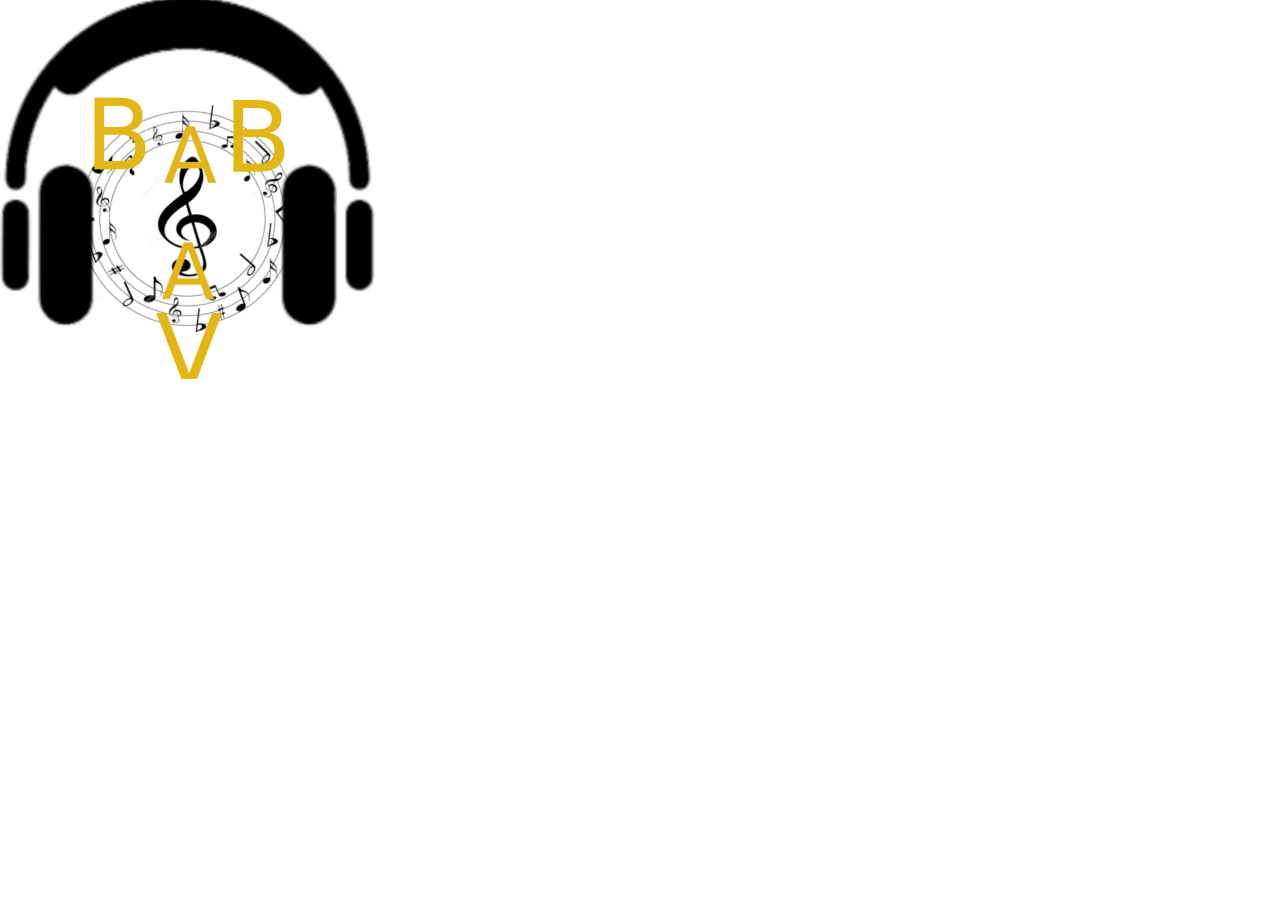
==== index.html @ 67ee7c67 "ajout des js" ====
<!DOCTYPE html>
<html lang="fr">

<head>
    <meta charset="UTF-8">
    <meta http-equiv="X-UA-Compatible" content="IE=edge">
    <meta name="viewport" content="width=device-width, initial-scale=1.0">
    <link rel="shortcut icon" type="image/x-icon" href="img/manavatar.png" />
    <script src="js/index.js" defer></script>
    <link rel="stylesheet" href="css/style.css">
    <title>Document</title>
</head>

<body>
    <header>

    </header>
    <main>
        <img src="img/splashscreen2.png" alt="splashscreen">
    </main>
    <footer>

    </footer>
</body>

</html>
---- css/style.css ----
:root {
    font-size: 12px;
}

*,
::before,
::after {
    margin: 0;
    padding: 0;
    box-sizing: border-box;
}

/*-----------Gestion flex------deb---*/

.flex {
    display: flex;
}

.flexdc {
    flex-direction: column;
}

.flexac {
    align-items: center;
}

.flexspe {
    justify-content: space-evenly;
}

.flexjc {
    justify-content: center;
}

.flexspb {
    justify-content: space-between;
}

.flexspa {
    justify-content: space-around;
}

.flexw {
    justify-content: left;
}

/*-----------Gestion flex------fin---*/

body{
  
}
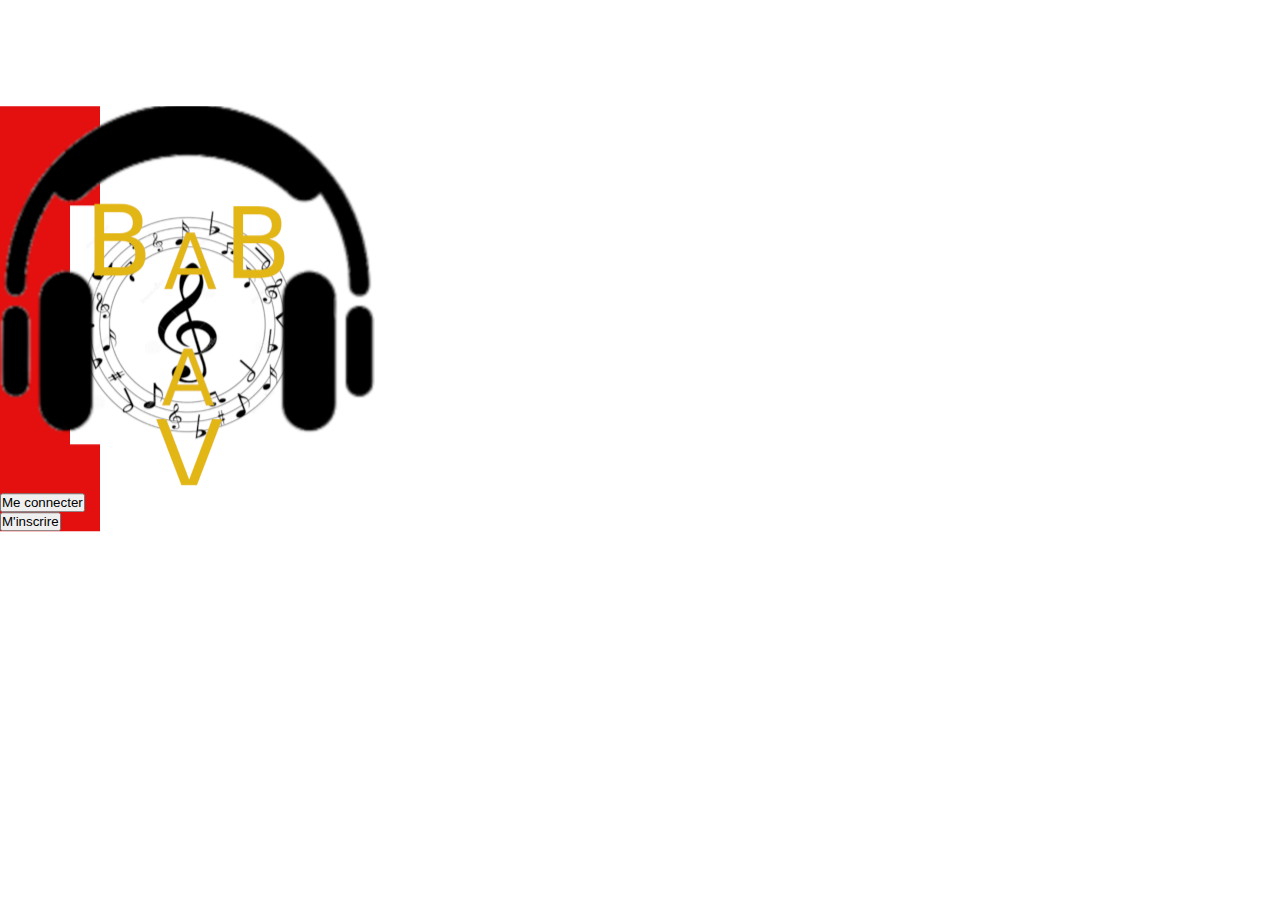
==== commit d708584d: "virer js" ====
--- a/index.html
+++ b/index.html
@@ -17,6 +17,8 @@
     </header>
     <main>
         <img src="img/splashscreen2.png" alt="splashscreen">
+        <button>Me connecter</button>
+        <button>M'inscrire</button>
     </main>
     <footer>
 
--- a/css/style.css
+++ b/css/style.css
@@ -47,5 +47,23 @@
 /*-----------Gestion flex------fin---*/
 
 body{
+  height:100vh;
   
 }
+
+main{
+    top:50%;
+    transform:translateY(25%);
+    width:100px;
+    background-color: rgb(228, 15, 15);
+    
+}
+ 
+h1{
+    text-align:center;
+}
+.deuxelemsearch{
+    display:flex;
+    justify-content: space-between;
+
+}
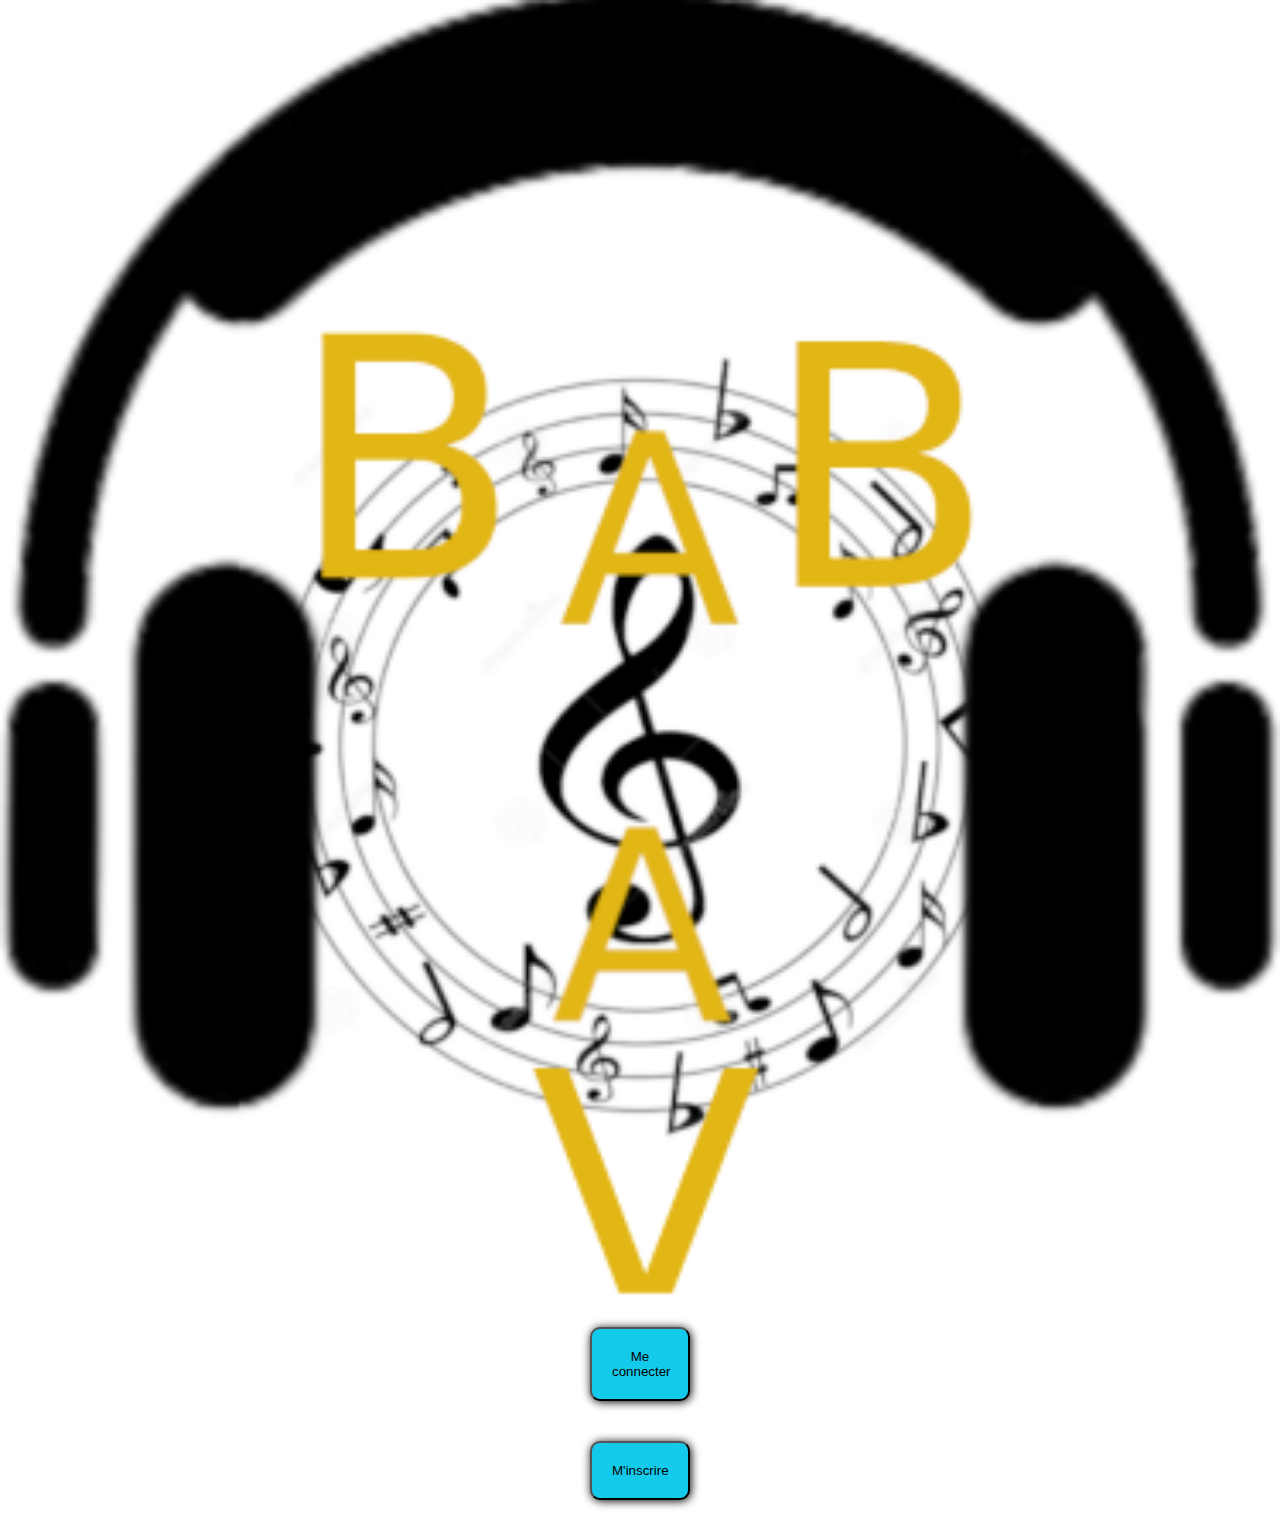
==== commit 4e33330e: "vendredi" ====
--- a/index.html
+++ b/index.html
@@ -17,8 +17,12 @@
     </header>
     <main>
         <img src="img/splashscreen2.png" alt="splashscreen">
-        <button>Me connecter</button>
-        <button>M'inscrire</button>
+
+        <div class="flex flexdc flexac">
+            <button class="btnandco btn1">Me connecter</button>
+            <button class="btnandco btn2">M'inscrire</button>
+        </div>
+
     </main>
     <footer>
 
--- a/css/style.css
+++ b/css/style.css
@@ -52,18 +52,22 @@
 }
 
 main{
-    top:50%;
-    transform:translateY(25%);
-    width:100px;
-    background-color: rgb(228, 15, 15);
+    
+    display : flex;
+    flex-direction:column;
     
 }
  
 h1{
     text-align:center;
 }
-.deuxelemsearch{
-    display:flex;
-    justify-content: space-between;
 
+.btnandco{
+    margin: 20px;
+    width: 100px;
+    background-color: rgb(19, 202, 235);
+    padding: 20px;
+    border-radius: 10px;
+    box-shadow: black 1px 1px 10px;
+    
 }
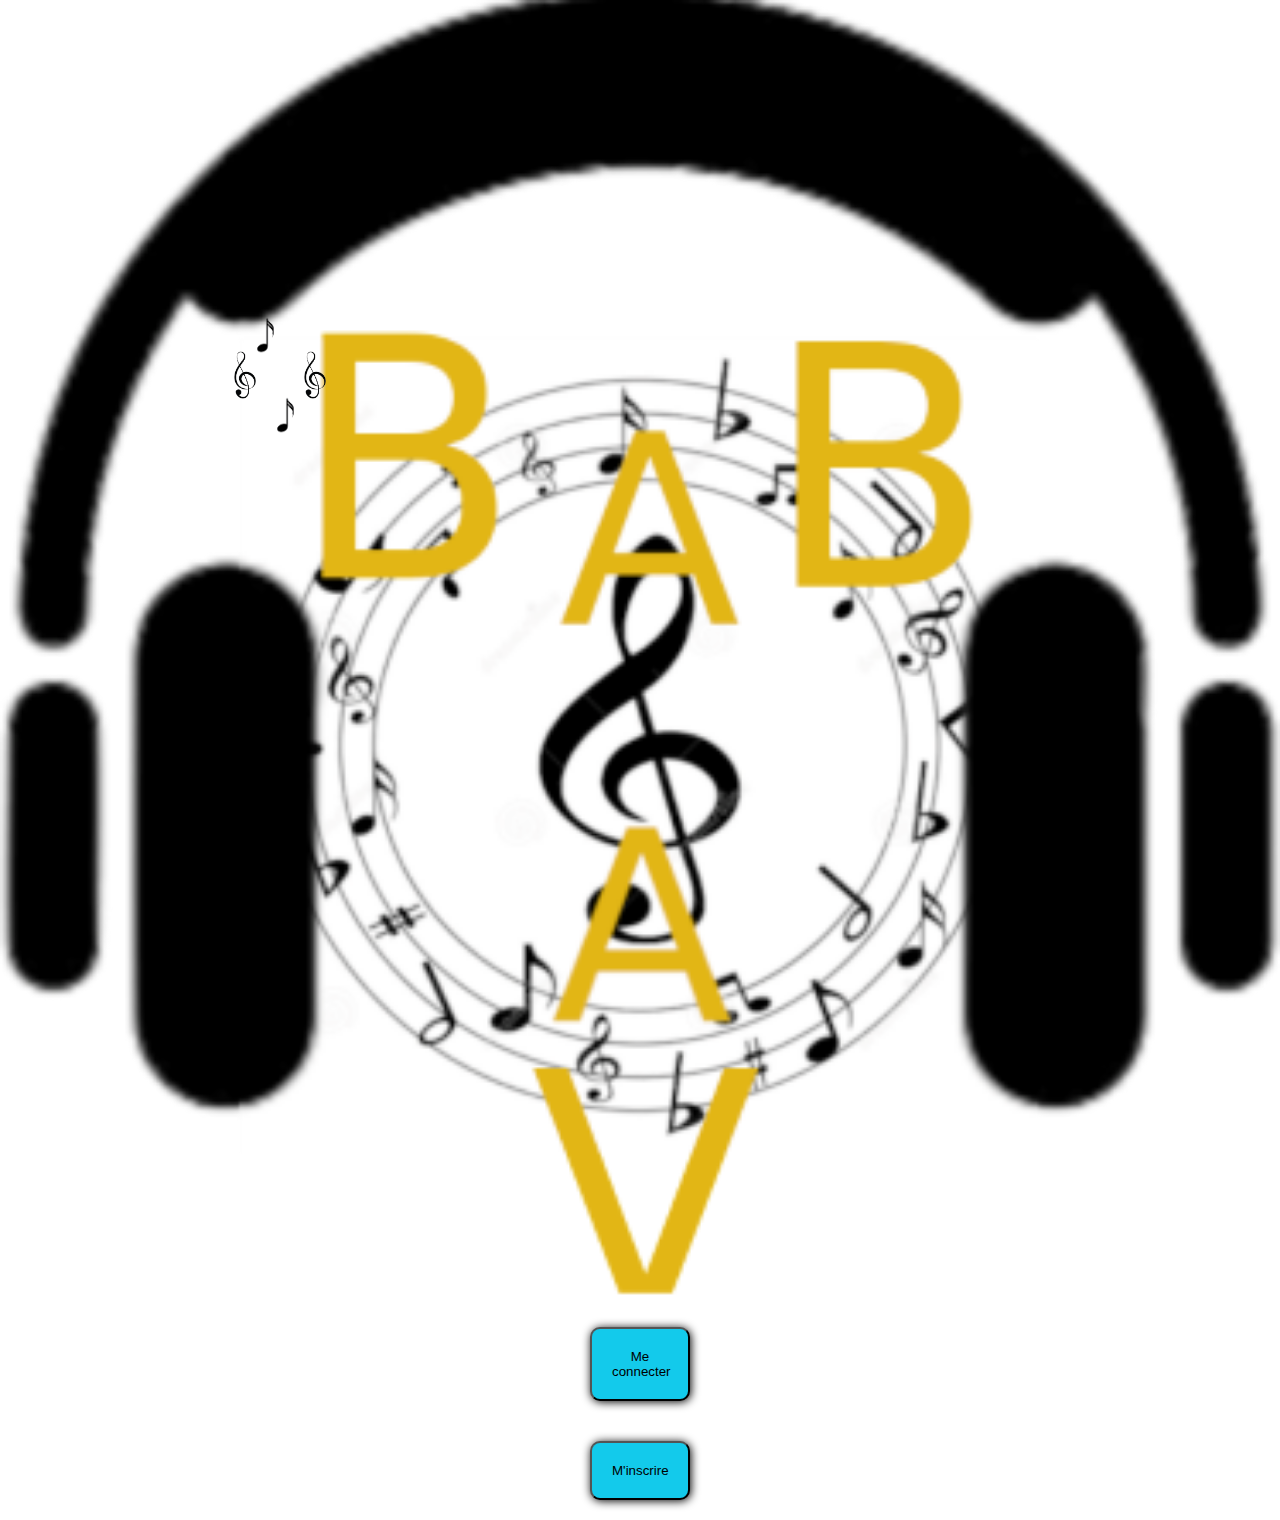
==== commit d2be60f2: "keyframes" ====
--- a/index.html
+++ b/index.html
@@ -22,6 +22,10 @@
             <button class="btnandco btn1">Me connecter</button>
             <button class="btnandco btn2">M'inscrire</button>
         </div>
+<div class="note1"><img class="img_note" src="img/note1.png" alt="note musical 1"></div>
+<div class="note2"><img class="img_note" src="img/note2.png" alt="note musical 2"></div>
+<div class="note3"><img class="img_note" src="img/note2.png" alt="note musical 3"></div>
+<div class="note4"><img class="img_note" src="img/note1.png" alt="note musical 4"></div>
 
     </main>
     <footer>
--- a/css/style.css
+++ b/css/style.css
@@ -46,28 +46,185 @@
 
 /*-----------Gestion flex------fin---*/
 
-body{
-  height:100vh;
-  
-}
-
-main{
-    
-    display : flex;
-    flex-direction:column;
-    
-}
- 
-h1{
-    text-align:center;
-}
-
-.btnandco{
+body {
+    height: 100vh;
+
+}
+
+main {
+    position: relative;
+    display: flex;
+    flex-direction: column;
+
+}
+
+h1 {
+    text-align: center;
+}
+
+.btnandco {
     margin: 20px;
     width: 100px;
     background-color: rgb(19, 202, 235);
     padding: 20px;
     border-radius: 10px;
     box-shadow: black 1px 1px 10px;
-    
-}
+
+}
+
+.btnandco {
+    cursor: pointer;
+}
+
+.img_note {
+    width: 50px;
+}
+
+.note1,
+.note2,
+.note3,
+.note4 {
+    position: absolute;
+
+}
+
+.note1 {
+    animation: musical1 5s linear infinite;
+    top: 350px;
+    left: 220px;
+}
+
+.note2 {
+    animation: musical2 3s infinite;
+    top: 310px;
+    left: 240px;
+}
+
+.note3 {
+    animation: musical3 3s infinite;
+    top: 390px;
+    left: 260px;
+}
+
+.note4 {
+    animation: musical4 3s infinite;
+    top: 350px;
+    left: 290px;
+}
+
+@keyframes musical1 {
+    0% {
+        left: 210px;
+        top:320px;
+    }
+10%{
+    opacity:0;
+}
+    30% {
+        left: 230px;
+        top:350px;
+        opacity:1;
+    }
+50%{
+    opacity:0;
+}
+    80% {
+        left: 260px;
+        top:320px;
+        opacity:1;
+        }
+
+    100% {
+        left: 290px;
+        top:300px;
+    }
+
+}
+
+@keyframes musical2 {
+    0% {
+        left: 210px;
+        top:320px;
+    }
+10%{
+    opacity:0;
+}
+    30% {
+        left: 230px;
+        top:350px;
+        opacity:1;
+    }
+50%{
+    opacity:0;
+}
+    80% {
+        left: 260px;
+        top:320px;
+        opacity:1;
+        }
+
+    100% {
+        left: 290px;
+        top:300px;
+    }
+
+}
+
+
+@keyframes musical3 {
+    0% {
+        left: 250px;
+        top:320px;
+    }
+10%{
+    opacity:0;
+}
+    30% {
+        left: 260px;
+        top:350px;
+        opacity:1;
+    }
+50%{
+    opacity:0;
+}
+    80% {
+        left: 240px;
+        top:320px;
+        opacity:1;
+        }
+
+    100% {
+        left: 230px;
+        top:300px;
+    }
+
+}
+
+@keyframes musical4 {
+    0% {
+        left: 250px;
+        top:320px;
+    }
+10%{
+    opacity:0;
+}
+    30% {
+        left: 260px;
+        top:380px;
+        opacity:1;
+    }
+50%{
+    opacity:0;
+}
+    80% {
+        left: 290px;
+        top:320px;
+        opacity:1;
+        }
+
+    100% {
+        left: 230px;
+        top:300px;
+    }
+
+}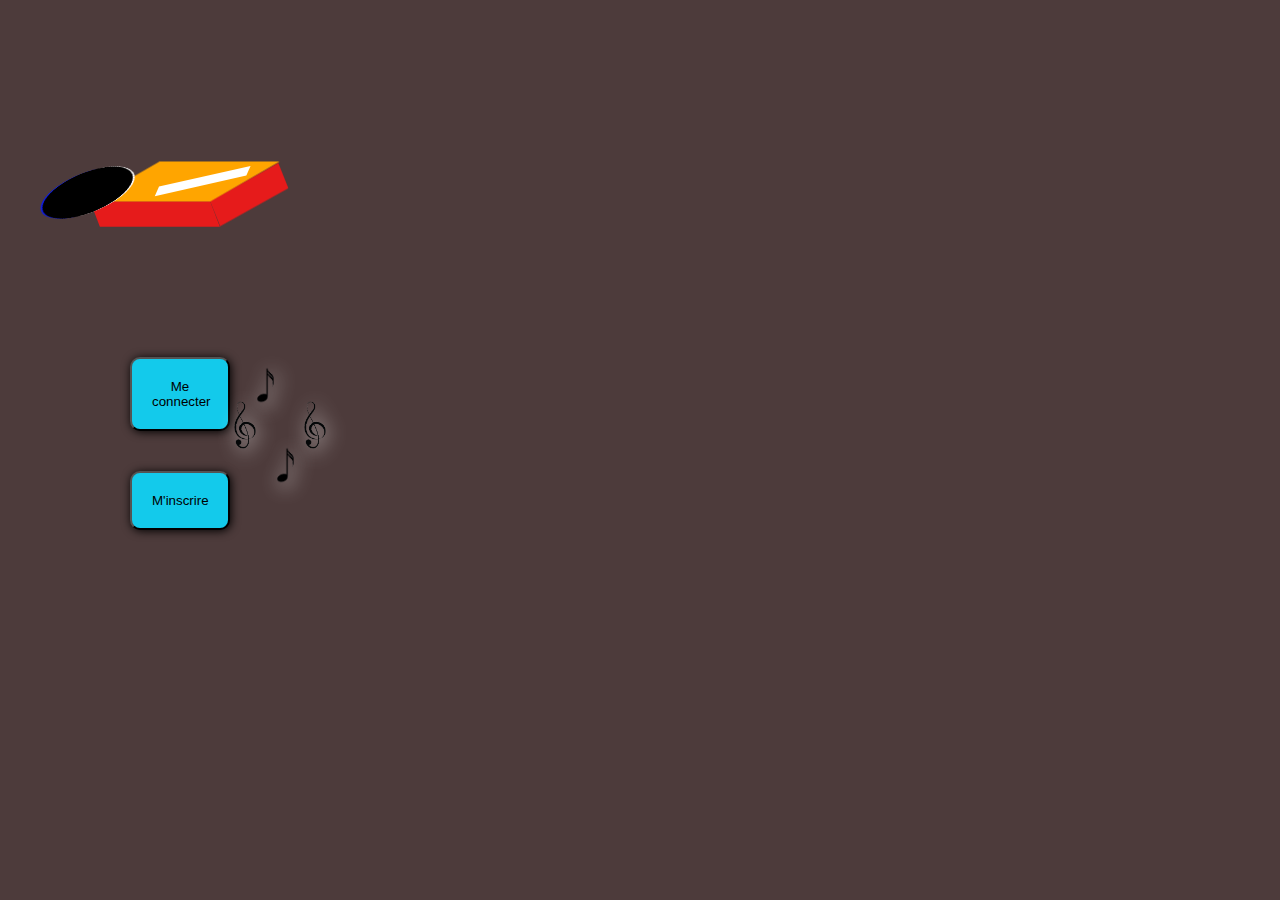
==== commit d8ebb114: "connect inscription" ====
--- a/index.html
+++ b/index.html
@@ -2,13 +2,19 @@
 <html lang="fr">
 
 <head>
-    <meta charset="UTF-8">
-    <meta http-equiv="X-UA-Compatible" content="IE=edge">
-    <meta name="viewport" content="width=device-width, initial-scale=1.0">
-    <link rel="shortcut icon" type="image/x-icon" href="img/manavatar.png" />
+     <meta charset="UTF-8">
+     <meta http-equiv="X-UA-Compatible" content="IE=edge">
+     <meta name="viewport" content="width=device-width, initial-scale=1.0">
+     <meta name="description" content="retrouvez toutes les balises meta">
+     <meta name="robots" content="noindex,nofollow">
+     <meta property="og:type,url,description,image" content="">
+     <meta name="twitter: card,site,title,url,creator" content="">
+     <meta name="keywords" content="playlist, album,artistes">
+     
+    <link rel="shortcut icon" type="image/x-icon" href="img/splashscreen2.png" />
     <script src="js/index.js" defer></script>
     <link rel="stylesheet" href="css/style.css">
-    <title>Document</title>
+    <title>splashscreen</title>
 </head>
 
 <body>
@@ -16,16 +22,31 @@
 
     </header>
     <main>
-        <img src="img/splashscreen2.png" alt="splashscreen">
+        <!-- <img src="img/splashscreen2.png" alt="splashscreen"> -->
+        <div class="cadre">
 
+            <div class="bati1"></div>
+            <div class="bati2"></div>
+            <div class="bati3"></div>
+        
+            <div class="disque1"></div>
+            <div class="disque2"></div>
+            <div class="disque3"></div>
+        </div>
+        
+        <div class="bras"></div>
+        
         <div class="flex flexdc flexac">
             <button class="btnandco btn1">Me connecter</button>
             <button class="btnandco btn2">M'inscrire</button>
         </div>
-<div class="note1"><img class="img_note" src="img/note1.png" alt="note musical 1"></div>
-<div class="note2"><img class="img_note" src="img/note2.png" alt="note musical 2"></div>
-<div class="note3"><img class="img_note" src="img/note2.png" alt="note musical 3"></div>
-<div class="note4"><img class="img_note" src="img/note1.png" alt="note musical 4"></div>
+        <div class="note1"><img class="img_note" src="img/note1.png" alt="note musical 1"></div>
+        <div class="note2"><img class="img_note" src="img/note2.png" alt="note musical 2"></div>
+        <div class="note3"><img class="img_note" src="img/note2.png" alt="note musical 3"></div>
+        <div class="note4"><img class="img_note" src="img/note1.png" alt="note musical 4"></div>
+        <div class="flex flexdc flexac">
+           
+        </div>
 
     </main>
     <footer>
--- a/css/style.css
+++ b/css/style.css
@@ -48,13 +48,21 @@
 
 body {
     height: 100vh;
+    background-color: #4d3b3b;
+    /* display:flex;
+    flex-direction: column; */
 
 }
 
 main {
-    position: relative;
+
     display: flex;
     flex-direction: column;
+    position: absolute;
+    height: 300px;
+    width: 300px;
+    top: 50px;
+    /* background-color: #fff; */
 
 }
 
@@ -63,17 +71,21 @@
 }
 
 .btnandco {
+    position: relative;
     margin: 20px;
     width: 100px;
     background-color: rgb(19, 202, 235);
     padding: 20px;
     border-radius: 10px;
     box-shadow: black 1px 1px 10px;
-
+top: 200px;
 }
 
 .btnandco {
+    position:relative;
+    left:10%;
     cursor: pointer;
+
 }
 
 .img_note {
@@ -85,7 +97,7 @@
 .note3,
 .note4 {
     position: absolute;
-
+filter : drop-shadow(white 3px 3px 10px);
 }
 
 .note1 {
@@ -115,28 +127,32 @@
 @keyframes musical1 {
     0% {
         left: 210px;
-        top:320px;
-    }
-10%{
-    opacity:0;
-}
+        top: 320px;
+    }
+
+    10% {
+        opacity: 0;
+    }
+
     30% {
         left: 230px;
-        top:350px;
-        opacity:1;
-    }
-50%{
-    opacity:0;
-}
+        top: 350px;
+        opacity: 1;
+    }
+
+    50% {
+        opacity: 0;
+    }
+
     80% {
         left: 260px;
-        top:320px;
-        opacity:1;
-        }
+        top: 320px;
+        opacity: 1;
+    }
 
     100% {
         left: 290px;
-        top:300px;
+        top: 300px;
     }
 
 }
@@ -144,28 +160,32 @@
 @keyframes musical2 {
     0% {
         left: 210px;
-        top:320px;
-    }
-10%{
-    opacity:0;
-}
+        top: 320px;
+    }
+
+    10% {
+        opacity: 0;
+    }
+
     30% {
         left: 230px;
-        top:350px;
-        opacity:1;
-    }
-50%{
-    opacity:0;
-}
+        top: 350px;
+        opacity: 1;
+    }
+
+    50% {
+        opacity: 0;
+    }
+
     80% {
         left: 260px;
-        top:320px;
-        opacity:1;
-        }
+        top: 320px;
+        opacity: 1;
+    }
 
     100% {
         left: 290px;
-        top:300px;
+        top: 300px;
     }
 
 }
@@ -174,28 +194,32 @@
 @keyframes musical3 {
     0% {
         left: 250px;
-        top:320px;
-    }
-10%{
-    opacity:0;
-}
+        top: 320px;
+    }
+
+    10% {
+        opacity: 0;
+    }
+
     30% {
         left: 260px;
-        top:350px;
-        opacity:1;
-    }
-50%{
-    opacity:0;
-}
+        top: 350px;
+        opacity: 1;
+    }
+
+    50% {
+        opacity: 0;
+    }
+
     80% {
         left: 240px;
-        top:320px;
-        opacity:1;
-        }
+        top: 320px;
+        opacity: 1;
+    }
 
     100% {
         left: 230px;
-        top:300px;
+        top: 300px;
     }
 
 }
@@ -203,28 +227,126 @@
 @keyframes musical4 {
     0% {
         left: 250px;
-        top:320px;
-    }
-10%{
-    opacity:0;
-}
+        top: 320px;
+    }
+
+    10% {
+        opacity: 0;
+    }
+
     30% {
         left: 260px;
-        top:380px;
-        opacity:1;
-    }
-50%{
-    opacity:0;
-}
+        top: 380px;
+        opacity: 1;
+    }
+
+    50% {
+        opacity: 0;
+    }
+
     80% {
         left: 290px;
-        top:320px;
-        opacity:1;
-        }
+        top: 320px;
+        opacity: 1;
+    }
 
     100% {
         left: 230px;
-        top:300px;
-    }
+        top: 300px;
+    }
+
+}
+.cadre {
+    position: relative;
+    top: 5%;
+    left: 50%;
+    transform: translate(-50%, -50%);
+    height: 250px;
+    width: 250px;
+    z-index: 50;
+}
+
+.bati1,
+.bati2,
+.bati3 {
+    position: absolute;
+    z-index: 60;
+}
+
+.bati1 {
+    background-color: rgb(230, 27, 27);
+    top: 179px;
+    left: 70px;
+    height: 27px;
+    width: 120px;
+    transform: skew(21deg) rotatex(20deg);
+}
+
+.bati2 {
+    background-color: rgb(230, 27, 27);
+    height: 30px;
+    width: 70px;
+    top: 164px;
+    left: 188px;
+    perspective: 800px;
+    transform: skew(-14deg) rotatez(-33deg) translate(3px, -5px);
+}
+
+.bati3 {
+    height: 40px;
+    width: 120px;
+    top: 140px;
+    left: 100px;
+    background-color: orange;
+    transform: skewX(-60deg);
+}
+
+.disque1,
+.disque2,
+.disque3 {
+    position: absolute;
+}
+
+.disque1 {
+    /* display:none; */
+    top: 110px;
+    left: 100px;
+    height: 100px;
+    width: 100px;
+    background-color: rgb(0, 0, 0);
+    border-right: white solid 2px;
+    border-left: rgb(13, 27, 228) solid 2px;
+    transform: rotate3d(-1, -1, -4, 60deg);
+    border-radius: 50%;
+    z-index: 100;
+    transform:
+        rotateX(65deg) rotateY(-20deg) rotateZ(13deg) translateX(-100px) translateY(-20px);
+    animation: tournedisque .3s infinite;
+
+}
+
+@keyframes tournedisque {
+    0% {
+        transform:
+            rotateX(65deg) rotateY(-20deg) rotateZ(13deg)
+    }
+
+    100% {
+        transform:
+            rotateX(65deg) rotateY(-20deg) rotateZ(360deg)
+    }
+}
+
+.bras {
+    position: absolute;
+    top: 110px;
+    left: 240px;
+    height: 20px;
+    width: 100px;
+    background-color: #fff;
+    z-index: 200;
+    /* transform-origin: 20px -20px; */
+    transform:
+        rotateX(65deg) rotateY(-20deg) rotateZ(13deg) translateX(-100px) translateY(-20px);
 
 }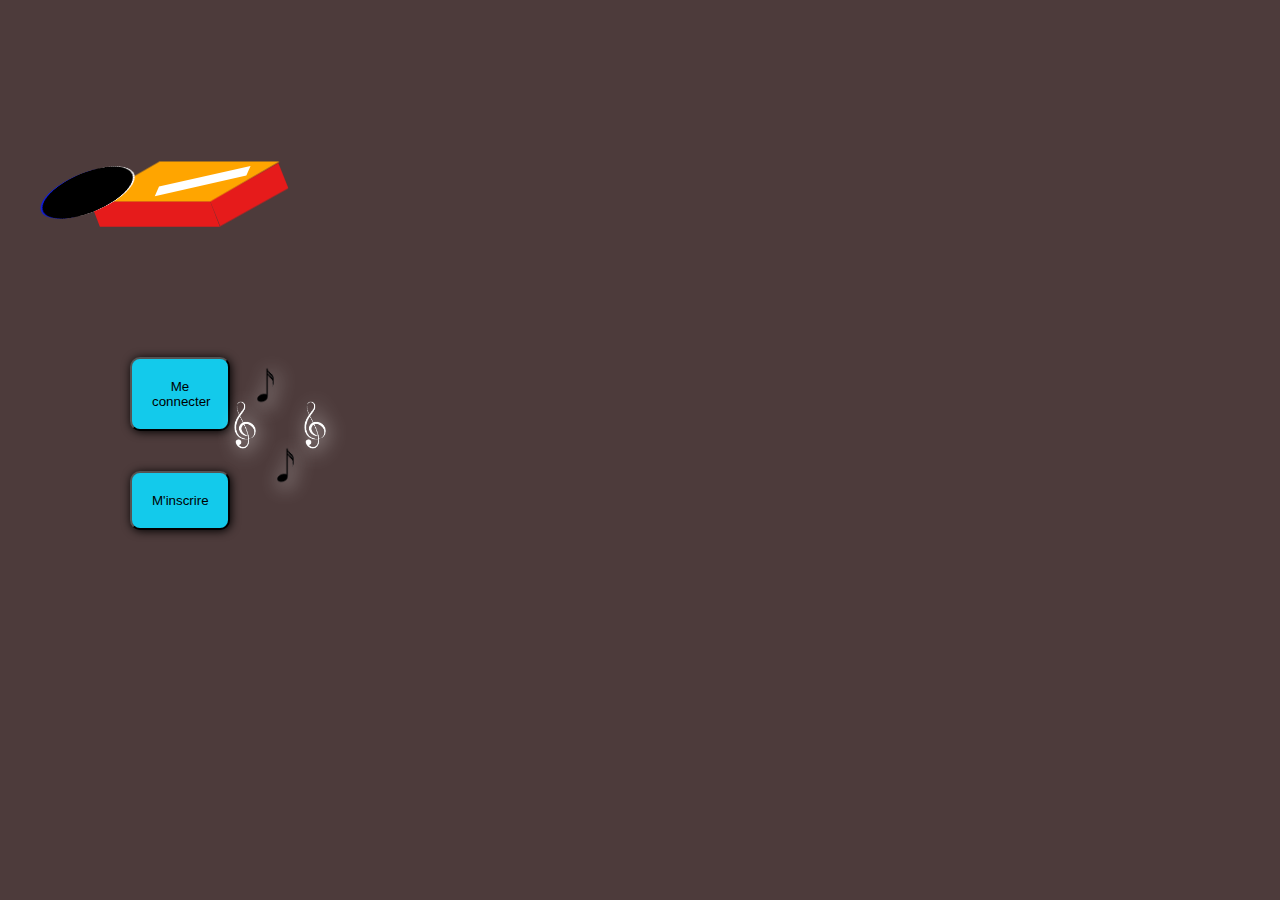
==== commit 0feb2be2: "ok" ====
--- a/index.html
+++ b/index.html
@@ -1,6 +1,5 @@
 <!DOCTYPE html>
 <html lang="fr">
-
 <head>
      <meta charset="UTF-8">
      <meta http-equiv="X-UA-Compatible" content="IE=edge">
